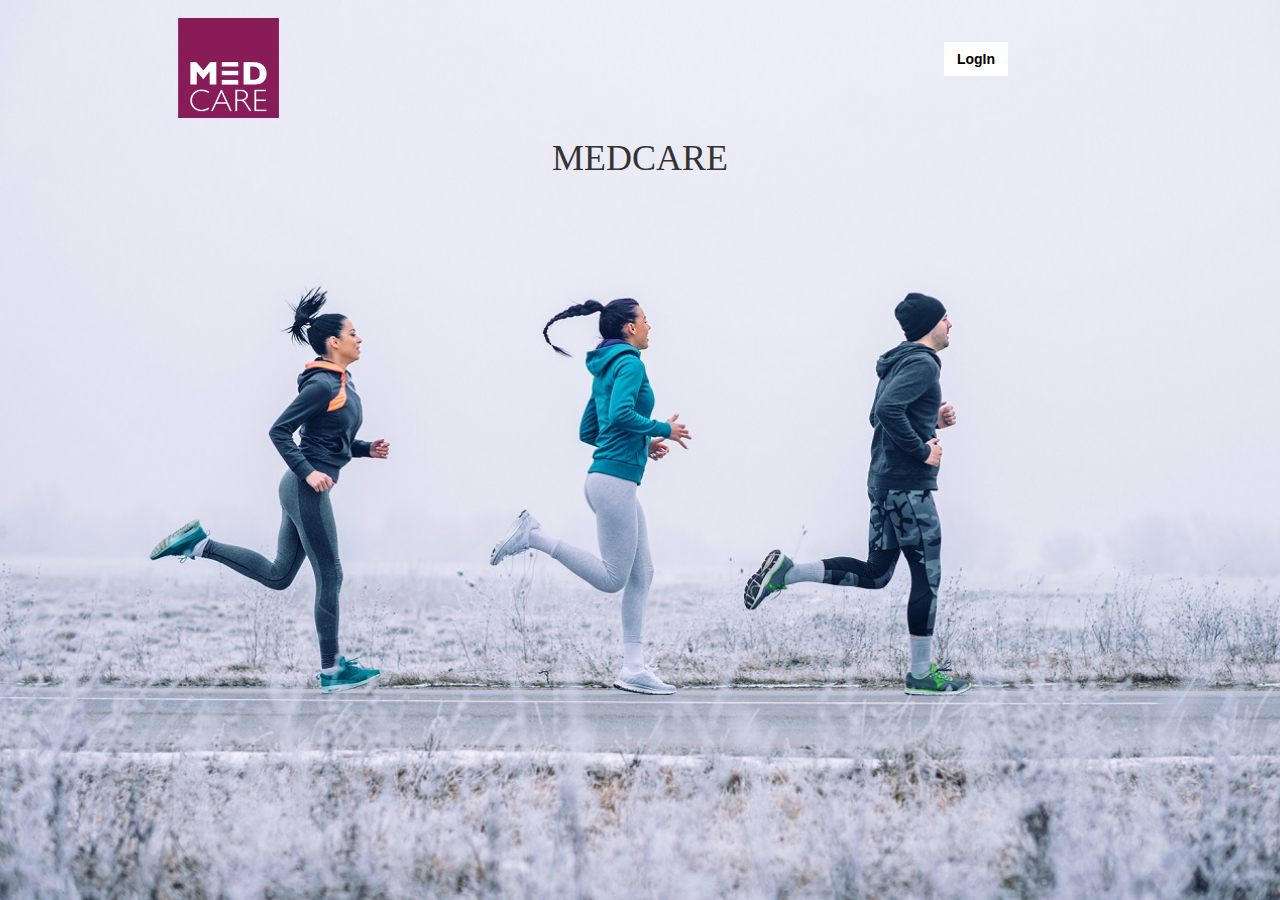
==== index.html @ bf8fd491 "Criacao da Home page e atualizacoes" ====
<!DOCTYPE html>
<html>

<head>
  <meta charset="utf-8">
  <meta name="viewport" content="width=device-width, initial-scale=1, shrink-to-fit=no">
  <link href="./CSS/bootstrap-3.3.7-dist/css/bootstrap.css" type="text/css" rel="stylesheet">
  <link href="./CSS/styleIndex.css" type="text/css" rel="stylesheet">
  <title>MedCare</title>
</head>

<body class="bg">

  <header>
    <nav class="navbar navbar-transparent">
      <div class="container-fluid">
        <div class="navbar-header">
          <img class="navbar-brand" src="./img/mRFd2kaT_400x400.png" alt="LOGO"></img>
        </div>
        <button class="btn btn-danger navbar-btn">LogIn</button>
      </div>
    </nav>
  </header>

  <section>
    <h1>MEDCARE</h1>


  </section>

</body>

</html>
---- CSS/styleIndex.css ----
.bg{
    
    background-image: url(../img/exercicio-fisico-faz-bem-medis.jpg);
    height: 100%;
    background-position: center;
    background-repeat: no-repeat;
    background-size: cover;
    background-attachment: fixed;
}

header {
    margin-left: 15%;
    width: 65%;
    
}

.navbar{
    margin-top: 2%;
}

.btn{
    margin-top: 3%;
    float: right;
    color: black;
    border-radius: 0 0 0 0;
    font-weight: bolder;
    background-color: white;
    border-color: white;
}

.btn:hover{
    margin-top: 3%;
    float: right;
    color: white;
    border-radius: 0 0 0 0;
    font-weight: bolder;
    background-color: black;
    border-color: white;
}

.btn:focus{
    margin-top: 3%;
    float: right;
    color: white;
    border-radius: 0 0 0 0;
    font-weight: bolder;
    background-color: black;
    border-color: white;
}



.navbar-brand{

    padding: 0%;
    zoom: 200%;
}


section{
    text-align: center;
    font-family: 'Times New Roman', Times, serif;
}
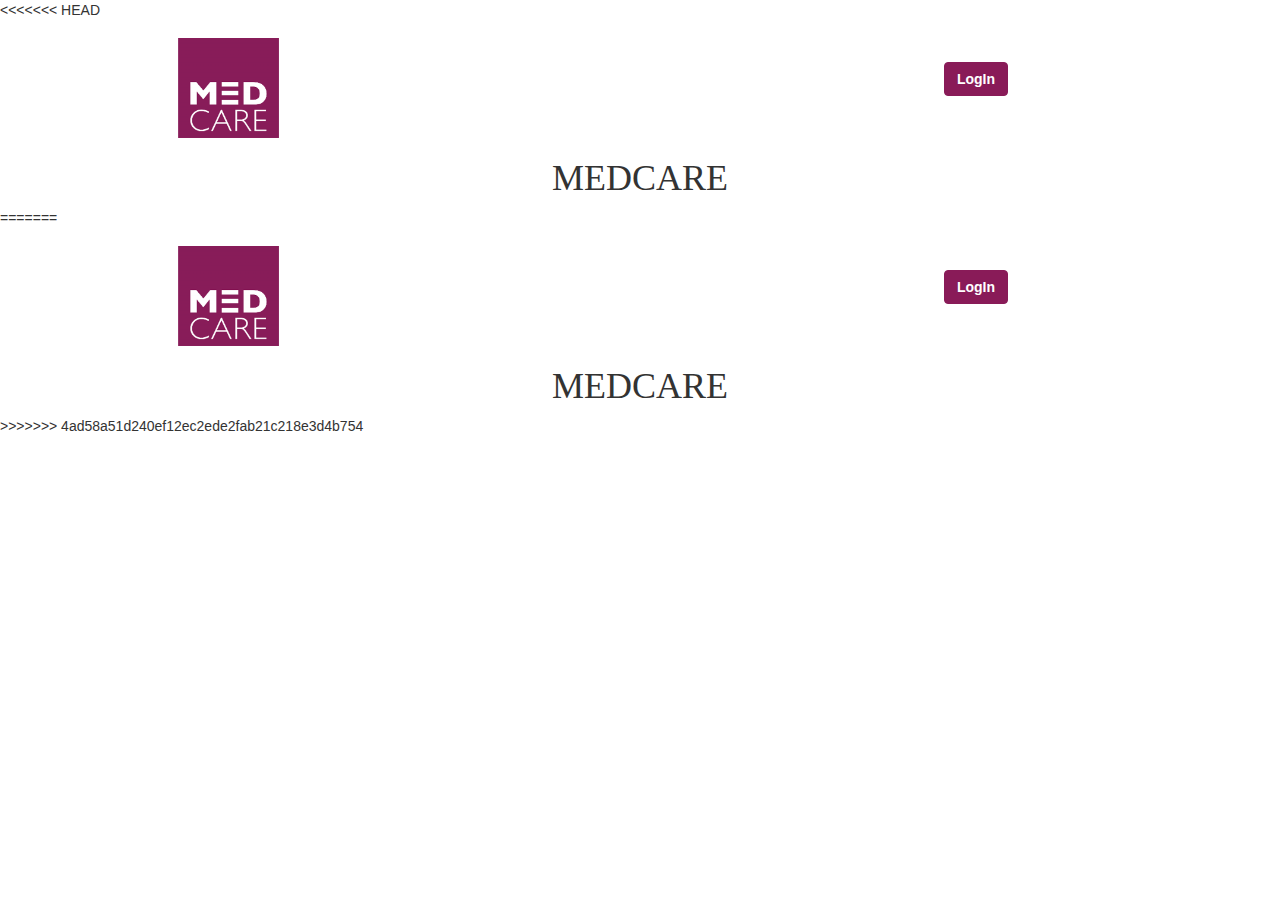
==== commit 51ed58ae: "login e perfil" ====
--- a/index.html
+++ b/index.html
@@ -1,3 +1,37 @@
+<<<<<<< HEAD
+<!DOCTYPE html>
+<html>
+
+<head>
+  <meta charset="utf-8">
+  <meta name="viewport" content="width=device-width, initial-scale=1, shrink-to-fit=no">
+  <link href="./CSS/bootstrap-3.3.7-dist/css/bootstrap.css" type="text/css" rel="stylesheet">
+  <link href="./CSS/styleIndex.css" type="text/css" rel="stylesheet">
+  <title>MedCare</title>
+</head>
+
+<body class="bg">
+
+  <header>
+    <nav class="navbar navbar-transparent">
+      <div class="container-fluid">
+        <div class="navbar-header">
+          <img class="navbar-brand" src="./img/mRFd2kaT_400x400.png" alt="LOGO"></img>
+        </div>
+        <button onclick="location.href='login.html';" class="btn btn-danger navbar-btn" href="../login.html">LogIn</button>
+      </div>
+    </nav>
+  </header>
+
+  <section>
+    <h1>MEDCARE</h1>
+
+
+  </section>
+
+</body>
+
+=======
 <!DOCTYPE html>
 <html>
 
@@ -30,4 +64,5 @@
 
 </body>
 
+>>>>>>> 4ad58a51d240ef12ec2ede2fab21c218e3d4b754
 </html>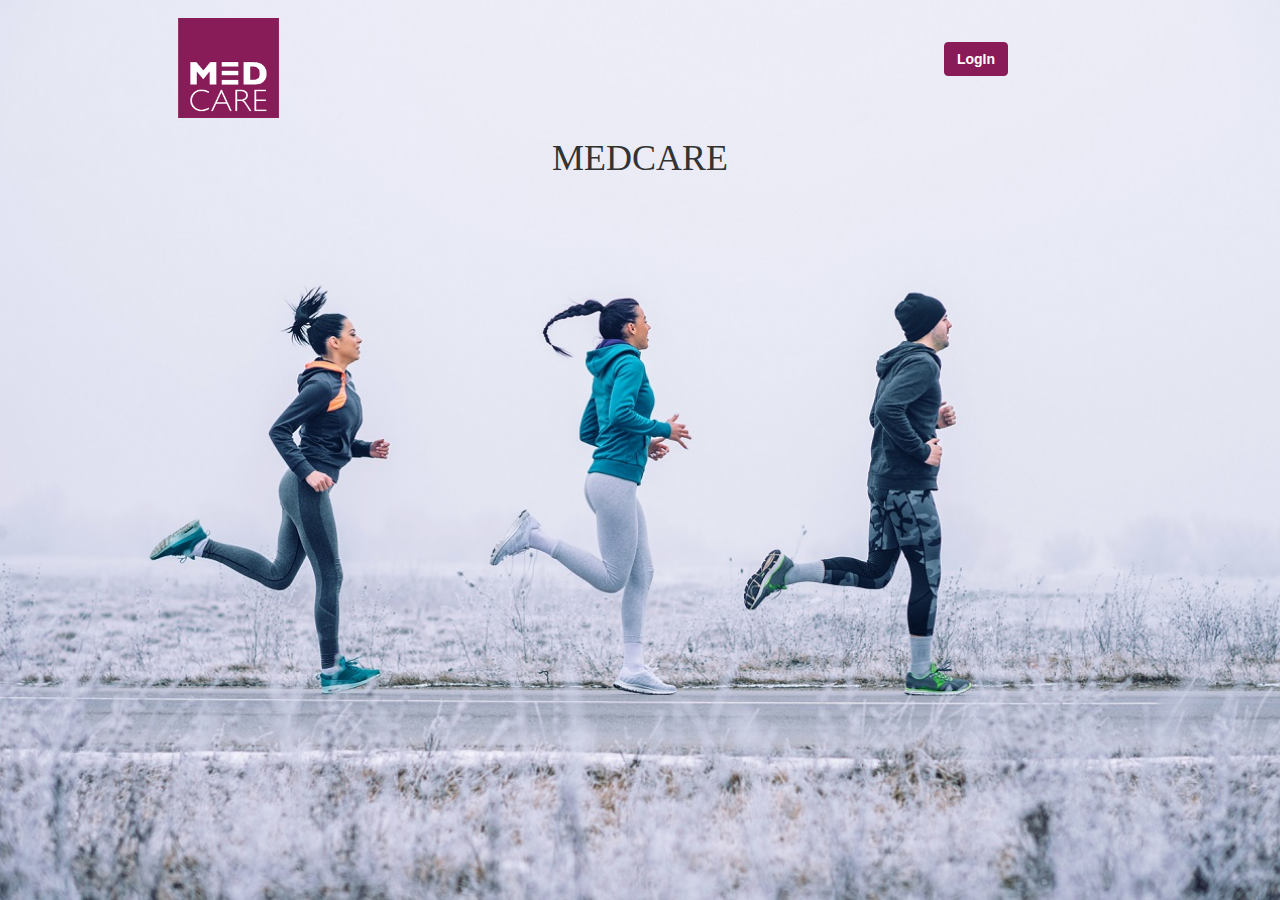
==== commit d9ad74e5: "update a paginas HTML e CSS" ====
--- a/index.html
+++ b/index.html
@@ -1,4 +1,3 @@
-<<<<<<< HEAD
 <!DOCTYPE html>
 <html>
 
@@ -31,38 +30,4 @@
 
 </body>
 
-=======
-<!DOCTYPE html>
-<html>
-
-<head>
-  <meta charset="utf-8">
-  <meta name="viewport" content="width=device-width, initial-scale=1, shrink-to-fit=no">
-  <link href="./CSS/bootstrap-3.3.7-dist/css/bootstrap.css" type="text/css" rel="stylesheet">
-  <link href="./CSS/styleIndex.css" type="text/css" rel="stylesheet">
-  <title>MedCare</title>
-</head>
-
-<body class="bg">
-
-  <header>
-    <nav class="navbar navbar-transparent">
-      <div class="container-fluid">
-        <div class="navbar-header">
-          <img class="navbar-brand" src="./img/mRFd2kaT_400x400.png" alt="LOGO"></img>
-        </div>
-        <button class="btn btn-danger navbar-btn">LogIn</button>
-      </div>
-    </nav>
-  </header>
-
-  <section>
-    <h1>MEDCARE</h1>
-
-
-  </section>
-
-</body>
-
->>>>>>> 4ad58a51d240ef12ec2ede2fab21c218e3d4b754
 </html>--- a/CSS/styleIndex.css
+++ b/CSS/styleIndex.css
@@ -1,4 +1,3 @@
-<<<<<<< HEAD
 
 .bg{
     
@@ -62,69 +61,4 @@
 section{
     text-align: center;
     font: bold 100% caption;
-=======
-
-.bg{
-    
-    background-image: url(../img/exercicio-fisico-faz-bem-medis.jpg);
-    height: 100%;
-    background-position: center;
-    background-repeat: no-repeat;
-    background-size: cover;
-    background-attachment: fixed;
-}
-
-header {
-    margin-left: 15%;
-    width: 65%;
-    
-}
-
-.navbar{
-    margin-top: 2%;
-}
-
-.btn{
-    margin-top: 3%;
-    float: right;
-    color: black;
-    border-radius: 0 0 0 0;
-    font-weight: bolder;
-    background-color: white;
-    border-color: white;
-}
-
-.btn:hover{
-    margin-top: 3%;
-    float: right;
-    color: white;
-    border-radius: 0 0 0 0;
-    font-weight: bolder;
-    background-color: black;
-    border-color: white;
-}
-
-.btn:focus{
-    margin-top: 3%;
-    float: right;
-    color: white;
-    border-radius: 0 0 0 0;
-    font-weight: bolder;
-    background-color: black;
-    border-color: white;
-}
-
-
-
-.navbar-brand{
-
-    padding: 0%;
-    zoom: 200%;
-}
-
-
-section{
-    text-align: center;
-    font-family: 'Times New Roman', Times, serif;
->>>>>>> 4ad58a51d240ef12ec2ede2fab21c218e3d4b754
 }